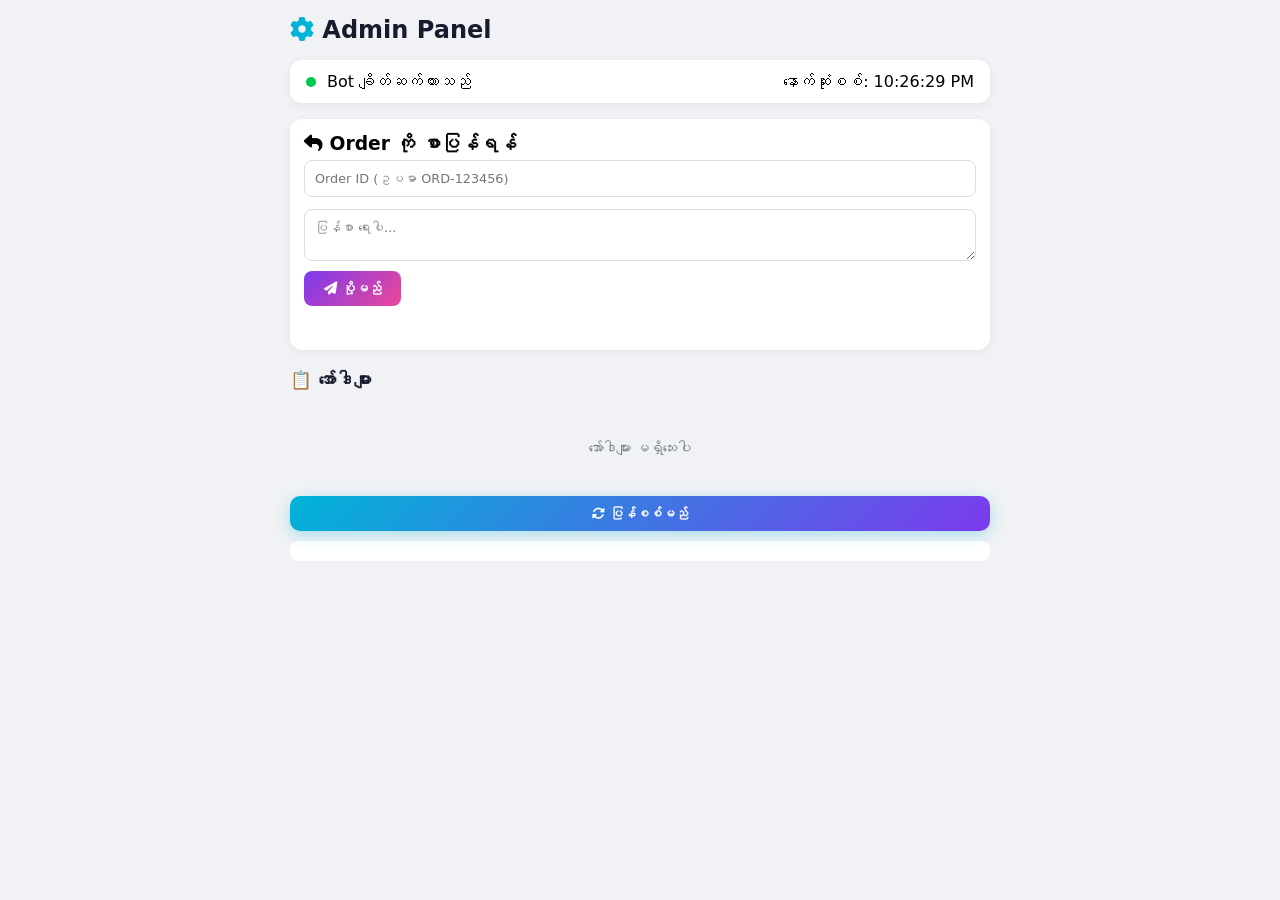
==== admin.html @ a03fbf86 "Update and rename mlbb-ban-server-packages.html to admin.html" ====
<!DOCTYPE html>
<html lang="my">
<head>
    <meta charset="UTF-8">
    <meta name="viewport" content="width=device-width, initial-scale=1.0">
    <title>🔧 Admin Panel</title>
    <link rel="stylesheet" href="https://cdnjs.cloudflare.com/ajax/libs/font-awesome/6.5.0/css/all.min.css">
    <style>
        *{margin:0;padding:0;box-sizing:border-box;font-family:'Segoe UI',system-ui,sans-serif}
        body{background:#f0f2f5;padding:16px;min-height:100vh}
        .container{max-width:700px;margin:0 auto}
        h1{font-size:1.5rem;margin-bottom:16px;color:#1a1a2e}
        h1 i{color:#00b4d8}
        h2{font-size:1.1rem;margin:20px 0 10px;color:#1a1a2e}
        .status-bar{
            background:#fff;border-radius:12px;padding:12px 16px;margin-bottom:16px;
            display:flex;justify-content:space-between;align-items:center;box-shadow:0 2px 10px rgba(0,0,0,0.06)
        }
        .status-bar .dot{width:10px;height:10px;border-radius:50%;display:inline-block;margin-right:6px}
        .status-bar .dot.active{background:#00c853;animation:pulse 2s infinite}
        @keyframes pulse{0%,100%{opacity:1}50%{opacity:0.3}}

        .order-card{
            background:#fff;border-radius:12px;padding:14px 16px;margin-bottom:10px;
            box-shadow:0 2px 10px rgba(0,0,0,0.06);border-left:4px solid #f5a623
        }
        .order-card.completed{border-left-color:#00c853;opacity:0.8}
        .order-card.failed{border-left-color:#ff0044;opacity:0.8}
        .order-card .top{display:flex;justify-content:space-between;align-items:center;flex-wrap:wrap;gap:8px}
        .order-card .order-id{font-weight:700;font-size:0.85rem;color:#1a1a2e}
        .order-card .status{
            padding:4px 10px;border-radius:8px;font-size:0.6rem;font-weight:700;text-transform:uppercase
        }
        .status.pending{background:rgba(245,166,35,0.15);color:#f5a623}
        .status.completed{background:rgba(0,200,83,0.15);color:#00c853}
        .status.failed{background:rgba(255,0,68,0.15);color:#ff0044}
        .order-card .details{font-size:0.7rem;color:#6b7280;margin-top:6px;line-height:1.6}
        .order-card .details span{font-weight:600;color:#1a1a2e}
        .order-card .reply-box{
            margin-top:8px;padding:8px;background:#f8f9fa;border-radius:8px;font-size:0.65rem;
            color:#555;max-height:80px;overflow-y:auto
        }
        .order-card .reply-box .reply-item{padding:3px 0;border-bottom:1px solid #ddd}
        .order-card .reply-box .reply-item:last-child{border:none}

        .refresh-btn{
            background:linear-gradient(135deg,#00b4d8,#7c3aed);color:#fff;border:none;
            padding:10px 20px;border-radius:10px;font-size:0.8rem;font-weight:700;
            cursor:pointer;box-shadow:0 4px 15px rgba(0,180,216,0.3);width:100%
        }
        .reply-form{
            background:#fff;border-radius:12px;padding:14px;margin-bottom:16px;box-shadow:0 2px 10px rgba(0,0,0,0.06)
        }
        .reply-form input,.reply-form textarea{
            width:100%;padding:10px;margin:6px 0;border:1px solid #ddd;border-radius:8px;
            font-size:0.8rem;resize:vertical
        }
        .reply-form button{
            background:linear-gradient(135deg,#7c3aed,#ec4899);color:#fff;border:none;
            padding:10px 20px;border-radius:8px;font-weight:700;cursor:pointer
        }
        .empty{text-align:center;color:#6b7280;padding:40px;font-size:0.9rem}
        .log{font-size:0.7rem;color:#888;margin-top:10px;background:#fff;padding:10px;border-radius:8px;max-height:100px;overflow-y:auto}
    </style>
</head>
<body>
<div class="container">
    <h1><i class="fas fa-cog"></i> Admin Panel</h1>
    
    <div class="status-bar">
        <span><span class="dot active"></span> Bot ချိတ်ဆက်ထားသည်</span>
        <span id="lastCheck">စစ်ဆေးနေသည်...</span>
    </div>

    <!-- Reply Form -->
    <div class="reply-form">
        <h3><i class="fas fa-reply"></i> Order ကို စာပြန်ရန်</h3>
        <input type="text" id="replyOrderId" placeholder="Order ID (ဥပမာ ORD-123456)">
        <textarea id="replyMessage" rows="2" placeholder="ပြန်စာ ရေးပါ..."></textarea>
        <button onclick="sendReply()"><i class="fas fa-paper-plane"></i> ပို့မည်</button>
        <div class="log" id="replyLog"></div>
    </div>

    <h2>📋 အော်ဒါများ</h2>
    <div id="ordersContainer"><div class="empty">အော်ဒါများ မရှိသေးပါ</div></div>

    <button class="refresh-btn" onclick="loadOrders()"><i class="fas fa-sync-alt"></i> ပြန်စစ်မည်</button>
    <div class="log" id="updateLog"></div>
</div>

<script>
const BOT_TOKEN = '8751360822:AAFQNiWhfGWgUsjD7Bd5DzfHMfpkR4COHY8';
const CHAT_ID = '8745522082';
let lastUpdateId = 0;

function log(msg) {
    const logEl = document.getElementById('updateLog');
    logEl.innerHTML += `<div>${new Date().toLocaleTimeString()} - ${msg}</div>`;
    logEl.scrollTop = logEl.scrollHeight;
}

function replyLog(msg) {
    const logEl = document.getElementById('replyLog');
    logEl.innerHTML += `<div>${new Date().toLocaleTimeString()} - ${msg}</div>`;
    logEl.scrollTop = logEl.scrollHeight;
}

async function checkBotUpdates() {
    try {
        const res = await fetch(`https://api.telegram.org/bot${BOT_TOKEN}/getUpdates?offset=${lastUpdateId+1}`);
        const data = await res.json();
        
        if(data.ok && data.result.length > 0) {
            for (const update of data.result) {
                lastUpdateId = update.update_id;
                
                if(update.callback_query) {
                    const cb = update.callback_query;
                    const [action, orderId] = cb.data.split('_');
                    const chatId = cb.message.chat.id;
                    const messageId = cb.message.message_id;
                    const isPhoto = cb.message.photo ? true : false;
                    
                    // Step 1: Answer callback query
                    await fetch(`https://api.telegram.org/bot${BOT_TOKEN}/answerCallbackQuery`, {
                        method: 'POST',
                        headers: {'Content-Type': 'application/json'},
                        body: JSON.stringify({ callback_query_id: cb.id })
                    });
                    
                    // Step 2: Edit message to show "Processing..."
                    const processingText = action === 'done' ? '⏳ အော်ဒါပြီးမြောက်ကြောင်း တင်ပြနေသည်...' : '⏳ အော်ဒါမအောင်မြင်ကြောင်း တင်ပြနေသည်...';
                    if (isPhoto) {
                        await fetch(`https://api.telegram.org/bot${BOT_TOKEN}/editMessageCaption`, {
                            method: 'POST',
                            headers: {'Content-Type': 'application/json'},
                            body: JSON.stringify({
                                chat_id: chatId,
                                message_id: messageId,
                                caption: processingText,
                                reply_markup: { inline_keyboard: [] }  // remove buttons while processing
                            })
                        });
                    } else {
                        await fetch(`https://api.telegram.org/bot${BOT_TOKEN}/editMessageText`, {
                            method: 'POST',
                            headers: {'Content-Type': 'application/json'},
                            body: JSON.stringify({
                                chat_id: chatId,
                                message_id: messageId,
                                text: processingText,
                                reply_markup: { inline_keyboard: [] }
                            })
                        });
                    }
                    
                    // Step 3: Update localStorage order status
                    const orders = JSON.parse(localStorage.getItem('orderHistory') || '[]');
                    const order = orders.find(o => o.id === orderId);
                    if (order) {
                        order.status = action === 'done' ? 'completed' : 'failed';
                        localStorage.setItem('orderHistory', JSON.stringify(orders));
                        
                        // Update notifications
                        const notis = JSON.parse(localStorage.getItem('notifications') || '[]');
                        const noti = notis.find(n => n.orderId === orderId);
                        if (noti) {
                            noti.status = action === 'done' ? 'completed' : 'failed';
                            noti.message = action === 'done' 
                                ? `✅ အောင်မြင်ပါသည် #${orderId}\n📦 ${order.package}\n💰 ${order.price}`
                                : `❌ မအောင်မြင်ပါ #${orderId}\n📦 ${order.package}\n💰 ${order.price}`;
                            localStorage.setItem('notifications', JSON.stringify(notis));
                        }
                        window.dispatchEvent(new Event('storage'));
                    }
                    
                    // Step 4: Edit message to final status
                    const finalText = action === 'done' 
                        ? '✅ အော်ဒါပြီးမြောက်ပါပြီ။ (Completed)' 
                        : '❌ အော်ဒါမအောင်မြင်ပါ။ (Failed)';
                    if (isPhoto) {
                        await fetch(`https://api.telegram.org/bot${BOT_TOKEN}/editMessageCaption`, {
                            method: 'POST',
                            headers: {'Content-Type': 'application/json'},
                            body: JSON.stringify({
                                chat_id: chatId,
                                message_id: messageId,
                                caption: finalText
                            })
                        });
                    } else {
                        await fetch(`https://api.telegram.org/bot${BOT_TOKEN}/editMessageText`, {
                            method: 'POST',
                            headers: {'Content-Type': 'application/json'},
                            body: JSON.stringify({
                                chat_id: chatId,
                                message_id: messageId,
                                text: finalText
                            })
                        });
                    }
                    
                    log(`✅ Order ${orderId} → ${action}`);
                }
            }
        }
    } catch(e) { console.error('Update check error:', e); }
    
    document.getElementById('lastCheck').textContent = 'နောက်ဆုံးစစ်: ' + new Date().toLocaleTimeString();
}

function loadOrders() {
    const orders = JSON.parse(localStorage.getItem('orderHistory') || '[]');
    const container = document.getElementById('ordersContainer');
    
    if(orders.length === 0) {
        container.innerHTML = '<div class="empty">အော်ဒါများ မရှိသေးပါ</div>';
        return;
    }
    
    container.innerHTML = orders.map(order => `
        <div class="order-card ${order.status}">
            <div class="top">
                <span class="order-id">📋 ${order.id}</span>
                <span class="status ${order.status}">
                    ${order.status === 'pending' ? '⏳ ဆောင်ရွက်ဆဲ' : order.status === 'completed' ? '✅ အောင်မြင်' : '❌ မအောင်မြင်'}
                </span>
            </div>
            <div class="details">
                <span>Package:</span> ${order.package}<br>
                <span>Server:</span> ${order.server}<br>
                <span>Price:</span> ${order.price}<br>
                <span>Game ID:</span> ${order.gameId} | <span>Server ID:</span> ${order.serverId}<br>
                <span>Payment:</span> ${order.payment}<br>
                <span>User:</span> ${order.userId}<br>
                <span>Time:</span> ${new Date(order.date).toLocaleString()}
                ${order.message ? `<br><span>Message:</span> ${order.message}` : ''}
            </div>
            ${order.replies && order.replies.length ? `
            <div class="reply-box">
                <strong>📨 ပြန်စာများ</strong>
                ${order.replies.map(r => `<div class="reply-item">🕐 ${new Date(r.time).toLocaleString()} - ${r.text}</div>`).join('')}
            </div>` : ''}
        </div>
    `).join('');
}

function sendReply() {
    const orderId = document.getElementById('replyOrderId').value.trim();
    const message = document.getElementById('replyMessage').value.trim();
    if(!orderId || !message) {
        replyLog('Order ID နှင့် စာ ထည့်ပါ။');
        return;
    }
    
    const orders = JSON.parse(localStorage.getItem('orderHistory') || '[]');
    const order = orders.find(o => o.id === orderId);
    if (!order) {
        replyLog('Order မတွေ့ပါ။');
        return;
    }
    
    // Add reply to order
    if (!order.replies) order.replies = [];
    order.replies.push({ text: message, time: new Date().toISOString() });
    localStorage.setItem('orderHistory', JSON.stringify(orders));
    
    // Add notification for the user
    const notis = JSON.parse(localStorage.getItem('notifications') || '[]');
    notis.unshift({
        id: 'reply_' + Date.now(),
        orderId: orderId,
        type: 'reply',
        message: `📨 အော်ဒါ #${orderId} အတွက် ပြန်စာ: ${message}`,
        time: new Date().toLocaleString(),
        status: 'info'
    });
    localStorage.setItem('notifications', JSON.stringify(notis));
    window.dispatchEvent(new Event('storage'));
    
    replyLog(`✅ Order ${orderId} သို့ စာပြန်ပြီး`);
    document.getElementById('replyMessage').value = '';
    loadOrders();
}

setInterval(() => { checkBotUpdates(); loadOrders(); }, 3000);
document.addEventListener('DOMContentLoaded', () => { loadOrders(); checkBotUpdates(); });
</script>
</body>
</html>
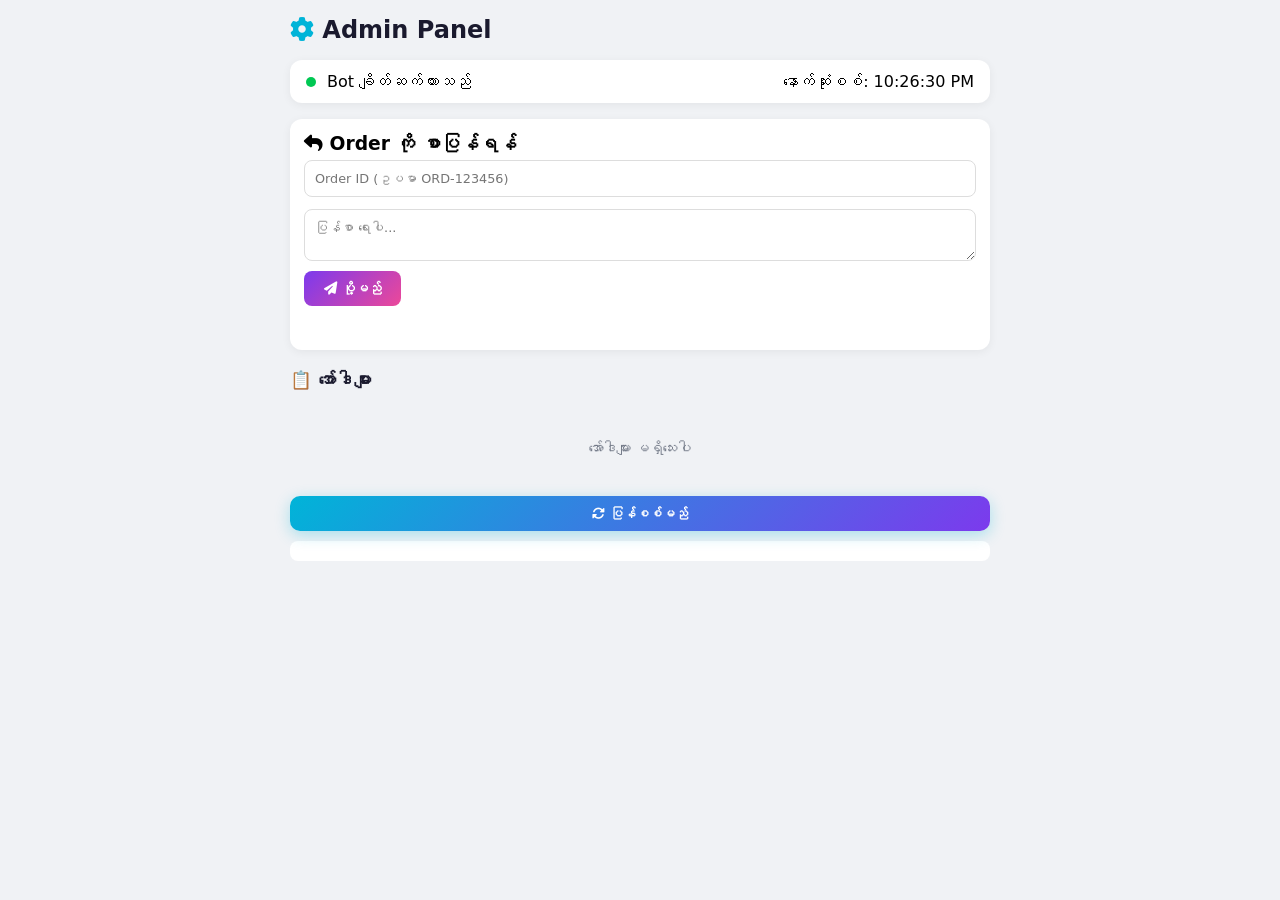
==== commit fc0d1a19: "Update admin.html" ====
--- a/admin.html
+++ b/admin.html
@@ -38,7 +38,7 @@
         .order-card .details span{font-weight:600;color:#1a1a2e}
         .order-card .reply-box{
             margin-top:8px;padding:8px;background:#f8f9fa;border-radius:8px;font-size:0.65rem;
-            color:#555;max-height:80px;overflow-y:auto
+            color:#555;max-height:100px;overflow-y:auto
         }
         .order-card .reply-box .reply-item{padding:3px 0;border-bottom:1px solid #ddd}
         .order-card .reply-box .reply-item:last-child{border:none}
@@ -60,7 +60,7 @@
             padding:10px 20px;border-radius:8px;font-weight:700;cursor:pointer
         }
         .empty{text-align:center;color:#6b7280;padding:40px;font-size:0.9rem}
-        .log{font-size:0.7rem;color:#888;margin-top:10px;background:#fff;padding:10px;border-radius:8px;max-height:100px;overflow-y:auto}
+        .log{font-size:0.7rem;color:#888;margin-top:10px;background:#fff;padding:10px;border-radius:8px;max-height:120px;overflow-y:auto}
     </style>
 </head>
 <body>
@@ -72,7 +72,6 @@
         <span id="lastCheck">စစ်ဆေးနေသည်...</span>
     </div>
 
-    <!-- Reply Form -->
     <div class="reply-form">
         <h3><i class="fas fa-reply"></i> Order ကို စာပြန်ရန်</h3>
         <input type="text" id="replyOrderId" placeholder="Order ID (ဥပမာ ORD-123456)">
@@ -114,6 +113,7 @@
             for (const update of data.result) {
                 lastUpdateId = update.update_id;
                 
+                // Callback Query (Done/Failed ခလုတ်)
                 if(update.callback_query) {
                     const cb = update.callback_query;
                     const [action, orderId] = cb.data.split('_');
@@ -121,86 +121,102 @@
                     const messageId = cb.message.message_id;
                     const isPhoto = cb.message.photo ? true : false;
                     
-                    // Step 1: Answer callback query
+                    // Answer callback
                     await fetch(`https://api.telegram.org/bot${BOT_TOKEN}/answerCallbackQuery`, {
                         method: 'POST',
                         headers: {'Content-Type': 'application/json'},
                         body: JSON.stringify({ callback_query_id: cb.id })
                     });
                     
-                    // Step 2: Edit message to show "Processing..."
+                    // Processing...
                     const processingText = action === 'done' ? '⏳ အော်ဒါပြီးမြောက်ကြောင်း တင်ပြနေသည်...' : '⏳ အော်ဒါမအောင်မြင်ကြောင်း တင်ပြနေသည်...';
                     if (isPhoto) {
                         await fetch(`https://api.telegram.org/bot${BOT_TOKEN}/editMessageCaption`, {
                             method: 'POST',
                             headers: {'Content-Type': 'application/json'},
-                            body: JSON.stringify({
-                                chat_id: chatId,
-                                message_id: messageId,
-                                caption: processingText,
-                                reply_markup: { inline_keyboard: [] }  // remove buttons while processing
-                            })
+                            body: JSON.stringify({ chat_id: chatId, message_id: messageId, caption: processingText, reply_markup: { inline_keyboard: [] } })
                         });
                     } else {
                         await fetch(`https://api.telegram.org/bot${BOT_TOKEN}/editMessageText`, {
                             method: 'POST',
                             headers: {'Content-Type': 'application/json'},
-                            body: JSON.stringify({
-                                chat_id: chatId,
-                                message_id: messageId,
-                                text: processingText,
-                                reply_markup: { inline_keyboard: [] }
-                            })
+                            body: JSON.stringify({ chat_id: chatId, message_id: messageId, text: processingText, reply_markup: { inline_keyboard: [] } })
                         });
                     }
                     
-                    // Step 3: Update localStorage order status
+                    // Update localStorage
                     const orders = JSON.parse(localStorage.getItem('orderHistory') || '[]');
                     const order = orders.find(o => o.id === orderId);
                     if (order) {
                         order.status = action === 'done' ? 'completed' : 'failed';
                         localStorage.setItem('orderHistory', JSON.stringify(orders));
                         
-                        // Update notifications
                         const notis = JSON.parse(localStorage.getItem('notifications') || '[]');
                         const noti = notis.find(n => n.orderId === orderId);
                         if (noti) {
                             noti.status = action === 'done' ? 'completed' : 'failed';
                             noti.message = action === 'done' 
                                 ? `✅ အောင်မြင်ပါသည် #${orderId}\n📦 ${order.package}\n💰 ${order.price}`
-                                : `❌ မအောင်မြင်ပါ #${orderId}\n📦 ${order.package}\n💰 ${order.price}`;
+                                : `❌ ကျရှုံးသည် #${orderId}\n📦 ${order.package}\n💰 ${order.price}`;
                             localStorage.setItem('notifications', JSON.stringify(notis));
                         }
                         window.dispatchEvent(new Event('storage'));
                     }
                     
-                    // Step 4: Edit message to final status
-                    const finalText = action === 'done' 
-                        ? '✅ အော်ဒါပြီးမြောက်ပါပြီ။ (Completed)' 
-                        : '❌ အော်ဒါမအောင်မြင်ပါ။ (Failed)';
+                    // Final status
+                    const finalText = action === 'done' ? '✅ Complete' : '❌ ကျရှုံးသည်';
                     if (isPhoto) {
                         await fetch(`https://api.telegram.org/bot${BOT_TOKEN}/editMessageCaption`, {
                             method: 'POST',
                             headers: {'Content-Type': 'application/json'},
-                            body: JSON.stringify({
-                                chat_id: chatId,
-                                message_id: messageId,
-                                caption: finalText
-                            })
+                            body: JSON.stringify({ chat_id: chatId, message_id: messageId, caption: finalText })
                         });
                     } else {
                         await fetch(`https://api.telegram.org/bot${BOT_TOKEN}/editMessageText`, {
                             method: 'POST',
                             headers: {'Content-Type': 'application/json'},
-                            body: JSON.stringify({
-                                chat_id: chatId,
-                                message_id: messageId,
-                                text: finalText
-                            })
+                            body: JSON.stringify({ chat_id: chatId, message_id: messageId, text: finalText })
                         });
                     }
                     
                     log(`✅ Order ${orderId} → ${action}`);
+                }
+                
+                // Admin Reply (message ကို reply လုပ်ရင်)
+                if(update.message && update.message.reply_to_message) {
+                    const repliedMsg = update.message.reply_to_message;
+                    const replyText = update.message.text || update.message.caption || '';
+                    
+                    const orderIdMatch = (repliedMsg.caption || '').match(/📋 (ORD-\d+)/) || 
+                                         (repliedMsg.text || '').match(/📋 (ORD-\d+)/);
+                    
+                    if(orderIdMatch) {
+                        const orderId = orderIdMatch[1];
+                        
+                        const orders = JSON.parse(localStorage.getItem('orderHistory') || '[]');
+                        const order = orders.find(o => o.id === orderId);
+                        if(order) {
+                            if(!order.replies) order.replies = [];
+                            order.replies.push({
+                                text: replyText,
+                                time: new Date().toISOString(),
+                                from: 'Admin'
+                            });
+                            localStorage.setItem('orderHistory', JSON.stringify(orders));
+                            
+                            // Update existing notification (not create new)
+                            const notis = JSON.parse(localStorage.getItem('notifications') || '[]');
+                            const noti = notis.find(n => n.orderId === orderId);
+                            if(noti) {
+                                noti.replyCount = (noti.replyCount || 0) + 1;
+                                noti.time = new Date().toLocaleString();
+                            }
+                            localStorage.setItem('notifications', JSON.stringify(notis));
+                            window.dispatchEvent(new Event('storage'));
+                            
+                            log(`📨 Admin replied to ${orderId}`);
+                        }
+                    }
                 }
             }
         }
@@ -223,7 +239,7 @@
             <div class="top">
                 <span class="order-id">📋 ${order.id}</span>
                 <span class="status ${order.status}">
-                    ${order.status === 'pending' ? '⏳ ဆောင်ရွက်ဆဲ' : order.status === 'completed' ? '✅ အောင်မြင်' : '❌ မအောင်မြင်'}
+                    ${order.status === 'pending' ? '⏳ ဆောင်ရွက်ဆဲ' : order.status === 'completed' ? '✅ အောင်မြင်' : '❌ ကျရှုံးသည်'}
                 </span>
             </div>
             <div class="details">
@@ -239,7 +255,7 @@
             ${order.replies && order.replies.length ? `
             <div class="reply-box">
                 <strong>📨 ပြန်စာများ</strong>
-                ${order.replies.map(r => `<div class="reply-item">🕐 ${new Date(r.time).toLocaleString()} - ${r.text}</div>`).join('')}
+                ${order.replies.map(r => `<div class="reply-item">👤 ${r.from||'Admin'} - ${r.text} <small>(${new Date(r.time).toLocaleString()})</small></div>`).join('')}
             </div>` : ''}
         </div>
     `).join('');
@@ -260,22 +276,18 @@
         return;
     }
     
-    // Add reply to order
     if (!order.replies) order.replies = [];
-    order.replies.push({ text: message, time: new Date().toISOString() });
+    order.replies.push({ text: message, time: new Date().toISOString(), from: 'Admin' });
     localStorage.setItem('orderHistory', JSON.stringify(orders));
     
-    // Add notification for the user
+    // Update notification (not new)
     const notis = JSON.parse(localStorage.getItem('notifications') || '[]');
-    notis.unshift({
-        id: 'reply_' + Date.now(),
-        orderId: orderId,
-        type: 'reply',
-        message: `📨 အော်ဒါ #${orderId} အတွက် ပြန်စာ: ${message}`,
-        time: new Date().toLocaleString(),
-        status: 'info'
-    });
-    localStorage.setItem('notifications', JSON.stringify(notis));
+    const noti = notis.find(n => n.orderId === orderId);
+    if(noti) {
+        noti.replyCount = (noti.replyCount || 0) + 1;
+        noti.time = new Date().toLocaleString();
+        localStorage.setItem('notifications', JSON.stringify(notis));
+    }
     window.dispatchEvent(new Event('storage'));
     
     replyLog(`✅ Order ${orderId} သို့ စာပြန်ပြီး`);
